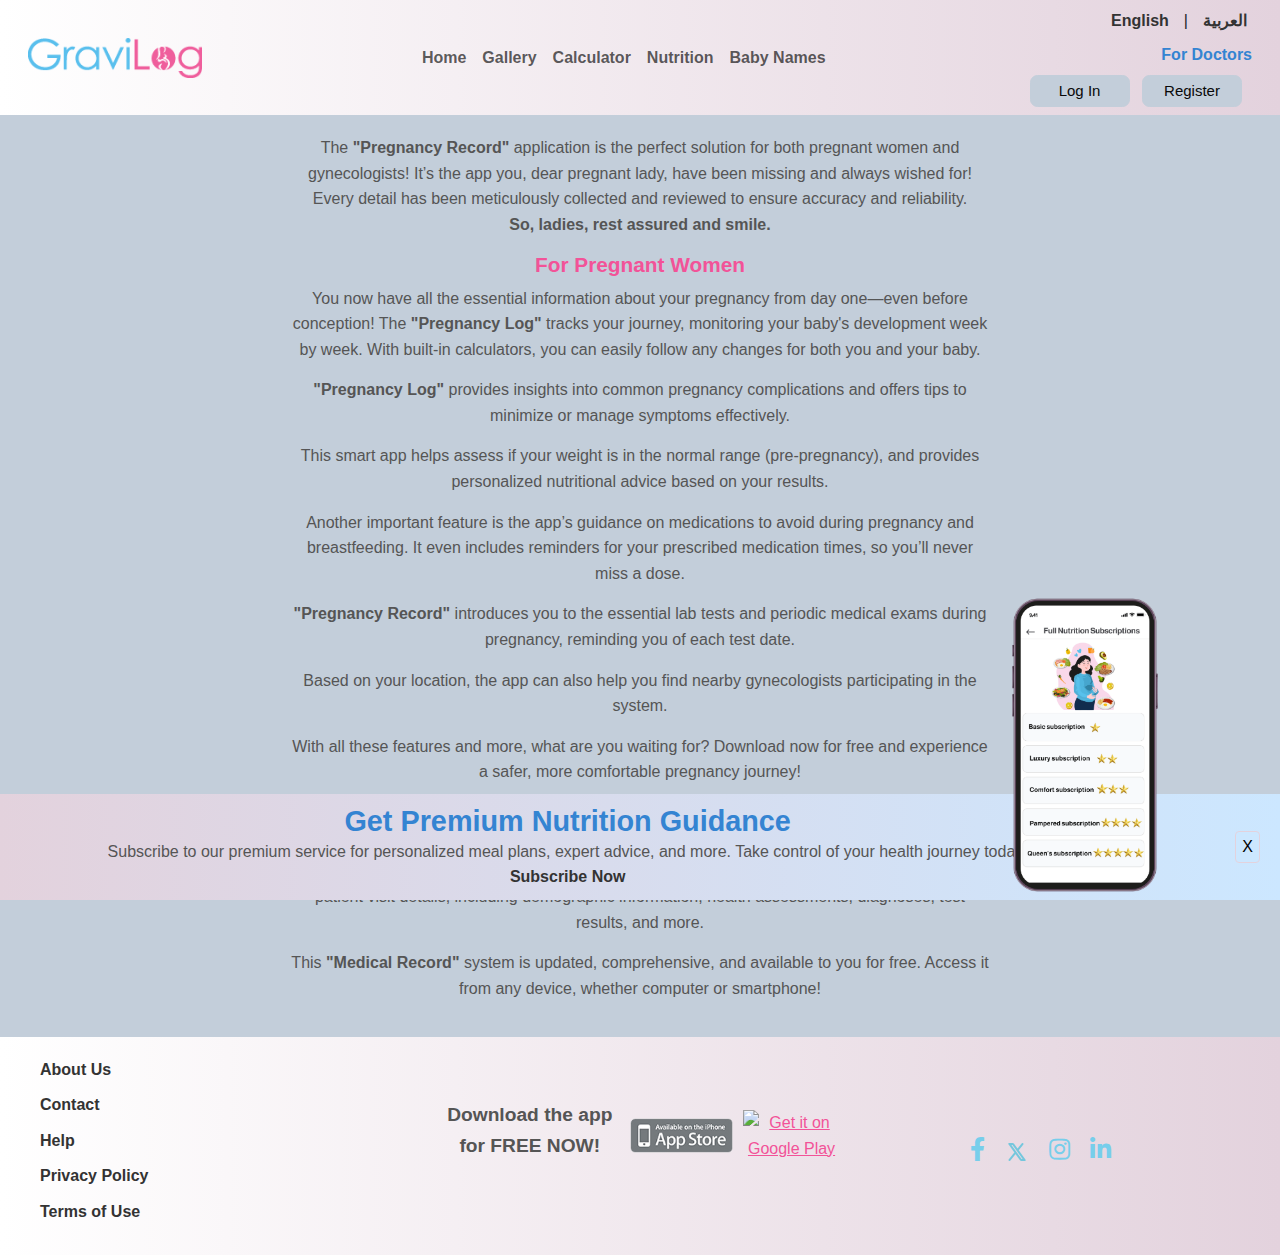
==== About-us.html @ 6304009d "created and linked pages to the navbar menu and footer, improved the style of the modal forms" ====
<!DOCTYPE html>
<html lang="en">

<head>
    <meta charset="UTF-8">
    <meta name="viewport" content="width=device-width, initial-scale=1.0">
    <title>Gravilog Website Revamp</title>
    <!-- Bootstrap CSS -->
    <link href="https://cdn.jsdelivr.net/npm/bootstrap@5.3.0/dist/css/bootstrap.min.css" rel="stylesheet">
    <link href="styles.css" rel="stylesheet">
    <!-- Google Fonts -->
    <link href="https://fonts.googleapis.com/css2?family=Roboto:wght@400;700&display=swap" rel="stylesheet">
    <link rel="stylesheet" href="https://cdnjs.cloudflare.com/ajax/libs/font-awesome/5.15.3/css/all.min.css">
</head>

<body>
    <nav class="navbar navbar-expand-lg navbar-light custom-navbar">
        <div class="container-fluid">
            <a class="navbar-brand" href="#">
                <img src="assets/logo.png" alt="Gravilog Logo">
            </a>
            <!-- Hamburger toggle button for mobile view -->
            <button class="navbar-toggler" type="button" data-bs-toggle="collapse" data-bs-target="#navbarContent"
                aria-controls="navbarContent" aria-expanded="false" aria-label="Toggle navigation">
                <span class="navbar-toggler-icon"></span>
            </button>

            <!-- Menu items -->
            <div class="collapse navbar-collapse" id="navbarContent">
                <ul class="navbar-nav mx-auto">
                    <li class="nav-item">
                        <a class="nav-link" href="index.html">Home</a>
                    </li>
                    <li class="nav-item">
                        <a class="nav-link" href="gallery.html">Gallery</a>
                    </li>
                    <li class="nav-item">
                        <a class="nav-link" href="calculator.html">Calculator</a>
                    </li>
                    <li class="nav-item">
                        <a class="nav-link" href="nutrition.html">Nutrition</a>
                    </li>
                    <li class="nav-item">
                        <a class="nav-link" href="baby-names.html">Baby Names</a>
                    </li>
                </ul>
            </div>

            <!-- Right side -->
            <div class="right-items d-flex flex-column align-items-end ms-auto">
                <div id="language-picker">
                    <ul class="nav">
                        <li><a href="/en/page/features">English</a></li>
                        <li class="separator">|</li>
                        <li><a href="/ar/page/features">العربية</a></li>
                    </ul>
                </div>
                <!-- Links and buttons -->
                <a href="#" class="nav-link for-doctors mt-2">For Doctors</a>
                <div class="auth-buttons mt-2">
                    <button class="custom-btn me-2">Log In</button>
                    <button class="custom-btn">Register</button>
                </div>
            </div>
        </div>
    </nav>
    </nav>

    <!-- Page Content -->
    <div id="about">
        <div class="content">
            <p>
                The <strong>"Pregnancy Record"</strong> application is the perfect solution for both pregnant women and
                gynecologists! It’s the app you, dear pregnant lady, have been missing and always wished for! Every
                detail has been meticulously collected and reviewed to ensure accuracy and reliability. <br>
                <strong>So, ladies, rest assured and smile.</strong>
            </p>

            <h3>For Pregnant Women</h3>
            <p>
                You now have all the essential information about your pregnancy from day one—even before conception! The
                <strong>"Pregnancy Log"</strong> tracks your journey, monitoring your baby's development week by week.
                With built-in calculators, you can easily follow any changes for both you and your baby.
            </p>

            <p>
                <strong>"Pregnancy Log"</strong> provides insights into common pregnancy complications and offers tips
                to minimize or manage symptoms effectively.
            </p>

            <p>
                This smart app helps assess if your weight is in the normal range (pre-pregnancy), and provides
                personalized nutritional advice based on your results.
            </p>

            <p>
                Another important feature is the app’s guidance on medications to avoid during pregnancy and
                breastfeeding. It even includes reminders for your prescribed medication times, so you’ll never miss a
                dose.
            </p>

            <p>
                <strong>"Pregnancy Record"</strong> introduces you to the essential lab tests and periodic medical exams
                during pregnancy, reminding you of each test date.
            </p>

            <p>
                Based on your location, the app can also help you find nearby gynecologists participating in the system.
            </p>

            <p>
                With all these features and more, what are you waiting for? Download now for free and experience a
                safer, more comfortable pregnancy journey!
            </p>

            <h3>For Gynecologists</h3>
            <p>
                You can now access patient records (pregnant women) anytime, anywhere with just a click. No more
                searching through paper files—now, you have an easy-to-use online system. You can archive patient visit
                details, including demographic information, health assessments, diagnoses, test results, and more.
            </p>

            <p>
                This <strong>"Medical Record"</strong> system is updated, comprehensive, and available to you for free.
                Access it from any device, whether computer or smartphone!
            </p>
        </div>
    </div>


    <!-- Premium Subscription -->
    <div class="ribbon" id="premium">
        <div class="ribbon-content">
            <h2>Get Premium Nutrition Guidance</h2>
            <p>Subscribe to our premium service for personalized meal plans, expert advice, and more. Take control of
                your health journey today!</p>
            <a href="#" class="subscribe-link">Subscribe Now</a>
        </div>
        <div class="subscription-img">
            <img src="assets/EN_Subscription.png" alt="Phone with Nutrition App">
        </div>
        <div>
            <button class="ribbon-btn">X</button>
        </div>
    </div>
    <footer>
        <div class="footer-container">
            <div class="footer-menu">
                <ul>
                    <li><a href="About-us.html">About Us</a></li>
                    <li><a href="Contact.html">Contact</a></li>
                    <li><a href="Help.html">Help</a></li>
                    <li><a href="Privacy-policy.html">Privacy Policy</a></li>
                    <li><a href="Terms-of-use.html">Terms of Use</a></li>
                </ul>
            </div>
            <div class="badge-container">
                <p>Download the app for FREE NOW!</p>
                <a href="//itunes.apple.com/us/app/gravilog-sjl-alhml/id917157002?ls=1&amp;mt=8" target="_blank">
                    <img src="assets/app-store.png" alt="App Store">
                </a>
                <a href="https://play.google.com/store/apps/details?id=com.gravilog.app&amp;hl=en&amp;utm_source=global_co&amp;utm_medium=prtnr&amp;utm_content=Mar2515&amp;utm_campaign=PartBadge&amp;pcampaignid=MKT-Other-global-all-co-prtnr-py-PartBadge-Mar2515-1"
                    target="_blank" aria-label="Get it on Google Play" class="badge-link">
                    <img src="https://play.google.com/intl/en_us/badges/images/generic/en-play-badge.png"
                        alt="Get it on Google Play" class="badge-img">
                </a>
            </div>
            <div class="social-media">
                <a href="https://facebook.com" target="_blank" class="social-icon" aria-label="Facebook">
                    <i class="fab fa-facebook-f"></i>
                </a>
                <a href="https://twitter.com" target="_blank" class="social-icon">
                    <img src="assets/twitterx.png" alt="Twitter">
                </a>
                <a href="https://instagram.com" target="_blank" class="social-icon" aria-label="Instagram">
                    <i class="fab fa-instagram"></i>
                </a>
                <a href="https://linkedin.com" target="_blank" class="social-icon" aria-label="LinkedIn">
                    <i class="fab fa-linkedin-in"></i>
                </a>
            </div>
        </div>
    </footer>
    <script src="https://ajax.googleapis.com/ajax/libs/jquery/3.6.0/jquery.min.js"></script>
    <script src="https://cdn.jsdelivr.net/npm/bootstrap@5.3.0/dist/js/bootstrap.bundle.min.js"></script>
    <script src="script.js"></script>
</body>

</html>
---- styles.css ----
html,
body {
  margin: 0;
  padding: 0;
  height: 100%;
  box-sizing: border-box;
}

body {
  font-family: Arial, sans-serif;
  line-height: 1.6;
  background-color: #c3ceda;
}

/* Header */
.custom-navbar {
  background: linear-gradient(to right, white, #e3d2dd) !important;
  display: flex;
  justify-content: space-between;
  align-items: center;
  width: 100%;
  box-sizing: border-box;
  overflow: hidden;
  padding: 0.5rem 1rem;
}

.navbar-brand img {
  max-height: 40px;
  transition: max-height 0.3s ease;
  height: auto;
  width: auto;
}

.navbar-nav {
  font-weight: bold;
  color: #333;
}

.navbar-nav a:hover {
  text-decoration: underline;
}

.right-items {
  display: flex;
  align-items: center;
}

.for-doctors {
  font-weight: bold;
  color: #3484d2;
  text-decoration: none;
  margin-left: 10px;
  cursor: pointer;
}

.for-doctors:hover {
  color: #ef5d9c;
}

#language-picker {
  display: flex;
  align-items: center;
  white-space: nowrap;
}

#language-picker ul {
  list-style: none;
  margin: 0;
  padding: 0;
  display: flex;
  align-items: center;
}

#language-picker li {
  margin: 0 5px;
}

#language-picker .separator {
  margin: 0 10px;
  font-weight: normal;
}

#language-picker a {
  text-decoration: none;
  font-weight: 700;
  color: #333;
  transition: color 0.3s ease;
}

#language-picker a:hover {
  color: #007bff;
}

.custom-btn {
  color: #090909;
  font-size: 15px;
  border-radius: 0.5em;
  background: #c3ceda;
  border: 1px solid #c3ceda;
  text-align: center;
  cursor: pointer;
  padding: 3px 5px;
  width: 100px;
  margin-right: 10px;
}

.custom-btn:hover {
  background-color: #f379ae;
  border: 1px solid #f379ae;
  color: white;
}

@media (max-width: 992px) {
  .navbar {
    flex-direction: column;
  }

  .navbar-brand {
    width: 100%;
    display: flex;
    justify-content: space-between;
  }

  .navbar-brand img.logo {
    max-height: 40px;
  }

  .navbar-toggler {
    margin-bottom: 10px;
  }

  .navbar-collapse {
    width: 100%;
    box-sizing: border-box;
  }

  .right-items {
    position: absolute;
    top: 0;
    right: 0;
    padding-right: 1rem;
    display: flex;
    flex-direction: row;
    align-items: center;
    z-index: 1000;
  }

  .right-items a,
  .right-items button {
    margin: 0 5px;
  }
}

@media (max-width: 768px) {
  .navbar {
    flex-direction: column;
    align-items: flex-start;
  }

  .navbar-toggler {
    display: block;
    flex-direction: column;
  }

  .navbar-brand {
    margin-top: 10px;
    width: 100%;
    text-align: left;
  }

  .navbar-brand img.logo {
    max-height: 40px;
  }

  .right-items {
    display: flex;
    flex-direction: column;
  }

  .right-items a,
  .right-items button {
    margin-bottom: 10px;
    margin-right: 0;
    margin-left: auto;
  }

  .language-picker,
  .for .for-doctors {
    margin-bottom: 10px;
    text-align: center;
  }
}

.container {
  max-width: 800px;
  margin: 0 auto;
  background-color: #fff;
  padding: 20px;
  border-radius: 8px;
  box-shadow: 0 4px 8px rgba(0, 0, 0, 0.1);
}

/* Carusel */
.carousel-item {
  text-align: center;
  background-image: url("assets/car-background.png");
}

.carusel,
.carousel-inner {
  margin: 0;
  padding: 0;
  height: 500px;
  background-size: cover;
  background-position: center;
}

.car-card {
  display: flex;
  flex-direction: column;
  align-items: center;
  justify-content: center;
  width: 100%;
  max-width: 800px;
  overflow: hidden;
  margin: auto;
  height: 500px;
}

.car-card-content {
  color: #000;
  font-size: 1.2rem;
  font-weight: bold;
  text-align: center;
}

.car-card-title {
  color: #f25398;
  font-size: 1.5rem;
  font-weight: bold;
}

.car-card-img {
  display: block;
  height: auto;
  object-fit: cover;
  max-height: 300px;
  margin-bottom: 10px;
}

@media (max-width: 768px) {
  .car-card {
    max-width: 100%;
  }

  .car-card-img {
    max-height: 200px;
  }
}

/* Heading Section */
.heading-section {
  text-align: center;
  padding: 10px 10px 10px;
  background-color: #cfe2f3;
  padding: 20px;
}

.heading-section h1 {
  font-size: 2.6rem;
  font-family: "Segoe UI", Tahoma, Geneva, Verdana, sans-serif;
  font-weight: bold;
  margin: 0;
  padding: 20px;
  font-size: 2.1rem;
  color: #f25398;
  margin-bottom: 5px;
}

.heading-section h2 {
  font-size: 2rem;
  font-weight: bold;
  margin: 10px 0 20px;
  color: #3484d2;
}

h4 {
  font-size: 1.7rem;
  font-weight: bold;
  margin: 10px 0 20px;
  color: #3484d2;
}

/* Page Content Styling */
#page {
  padding: 40px 20px;
}

.page-content ul {
  display: flex;
  justify-content: space-around;
  flex-wrap: wrap;
  gap: 20px;
  margin-top: 30px;
}

.page-content ul li {
  background-color: #fff;
  padding: 15px;
  border-radius: 10px;
  text-align: center;
  flex: 1 1 calc(25% - 40px);
  box-shadow: 0 4px 10px rgba(0, 0, 0, 0.5);
}

.page-content ul li img {
  max-height: 100px;
  margin-bottom: 15px;
  transition: transform 0.3s ease;
}

.page-content ul li img:hover {
  transform: scale(1.1);
}

.page-content ul li strong {
  display: block;
  margin-top: 10px;
  font-size: 1.1rem;
  color: #333;
}

h3 {
  color: #f25398;
  font-size: 1.3rem;
  font-weight: bold;
  text-align: center;
}

.benefits {
  font-size: 1rem;
  margin-bottom: 20px;
  text-align: center;
}

@media (max-width: 768px) {
  .card {
    width: 100%;
    max-width: 500px;
  }

  .media-card {
    flex: 1 1 calc(50% - 20px);
  }

  footer p {
    font-size: 0.6rem;
  }
}

@media (max-width: 480px) {
  .media-card {
    flex: 1 1 100%;
  }

  footer p {
    font-size: 0.6rem;
  }
}

/* Media Cards */
.media {
  display: flex;
  flex-direction: column;
  align-items: center;
  text-align: center;
}

.media-container {
  display: flex;
  flex-wrap: wrap;
  justify-content: center;
  gap: 60px;
  margin-bottom: 15px;
  padding: 25px;
}

.media-card a {
  background-color: #b4cac3;
  flex: 1 1 400px;
  border: 2px solid #e3d2dd;
  padding: 20px;
  text-align: left;
  max-width: 600px;
  border-radius: 10px;
  box-sizing: border-box;
  height: 100%;
  display: flex;
  flex-direction: row;
  align-items: center;
  gap: 20px;
  text-decoration: none;
}

.media-card a img {
  border-radius: 10px;
  max-width: 15%;
  height: auto;
  transition: transform 0.3s ease;
  cursor: pointer;
}

.media-card a p {
  margin: 0;
  font-size: 1rem;
  font-weight: bold;
  color: #333;
  flex: 1;
}

.media-card a:hover p {
  color: #f25398;
}

.media-card h2 {
  margin: 0;
  font-size: 1.25rem;
  font-weight: bold;
  color: #333;
}

.media-card .text-content {
  display: flex;
  flex-direction: column;
  justify-content: center;
}

/* Custom styling for modals */
.modal-content {
  border-radius: 10px;
  padding: 0px;
  align-items: center;
  display: block !important;
}

.modal-header {
  background-color: #f7f7f7;
  border-bottom: 1px solid #ddd;
}

.modal-title {
  font-size: 15px;
  font-weight: bold;
  color: #333;
}

.modal-dialog {
  max-width: 300px;
  margin: 1.75rem auto;
}

.modal-body {
  padding: 1rem 1.5rem;
  background-color: #e3d2dd;
}

.modal-body form {
  flex-wrap: wrap;
  gap: 15px;
  align-items: center;
}

.form-group {
  flex-basis: 100%;
}

@media (min-width: 768px) {
  .form-group.one-half {
    flex-basis: 48%;
  }
}

.inline-input label {
  font-weight: 500;
  font-size: 14px;
  margin-bottom: 5px;
}

.form-control,
.form-select {
  padding: 8px;
  font-size: 1rem;
  font-weight: 400;
  border-radius: 5px;
  border: 1px solid #ddd;
  margin-top: 10px;
  align-items: center;
}

@media (min-width: 576px) {
  .modal-dialog {
    max-width: 700px;
  }
}

.btn {
  background-color: #f379ae;
  font-family: Arial, sans-serif;
  border: none;
  border-radius: 5px;
  cursor: pointer;
  padding: 10px 20px;
  transition: background-color 0.3s ease;
}

.btn-custom:hover {
  background-color: whitesmoke;
}

.btn-custom {
  background-color: #f379ae;
  color: #333;
}

a {
  color: #f25398;
  text-decoration: underline;
}

.form-check-input {
  border: var(--bs-border-width) solid whitesmoke;
}


.form-check-input:checked {
  background-color: #f25398;
  border-color: #f25398;
}

/* Style the modal content specifically for the doctor registration */
#doctorRegistrationModal .modal-content {
  border-radius: 10px;
  padding: 0;
  background-color: #f7f7f7;
}

/* Style the modal header */
#doctorRegistrationModal .modal-header {
  background-color: #f7f7f7;
  border-bottom: 1px solid #ddd;
}

/* Ensure the modal title is styled */
#doctorRegistrationModal .modal-title {
  font-size: 15px;
  font-weight: bold;
  color: #333;
}

/* Style the modal dialog (outer container of the modal) */
#doctorRegistrationModal .modal-dialog {
  max-width: 600px;
  margin: 1.75rem auto;
}

/* Form elements inside the modal */
#doctorRegistrationModal .form-control {
  padding: 8px;
  border-radius: 5px;
  border: 1px solid #ddd;
  margin-top: 10px;
}

.registration-card {
  max-width: 600px;
  margin: 1.75rem auto;
}
/* Doctor's reitration btn */
.btn-reg {
  background-color: #3484d2;
  color: #ddd;
  padding: 10px 20px;
  font-size: 16px;
  border: none;
  border-radius: 5px;
  cursor: pointer;
}

.btn-reg:hover {
  background-color: #3484d2;
  background-color: #f379ae;
  color: #555;
}


/* Cards */
.card-container,
.section-container {
  display: flex;
  flex-wrap: wrap;
  justify-content: center;
  gap: 20px;
  padding: 25px;
}

.card {
  border-radius: 10px;
  border: 2px solid #e3d2dd;
  background-color: #c3ceda;

  width: 100%;
  max-width: 520px;
  overflow: hidden;
  transition: box-shadow 0.3s ease-in-out;
  position: relative;
}

.card img {
  display: block;
  border-radius: 5px;
  width: 100%;
  height: auto;
  object-fit: contain;
  height: 250px;
}

.card-content {
  padding: 20px;
  display: flex;
  flex-direction: column;
  justify-content: space-between;
  color: #000;
}

/* Ribbon */
.ribbon {
  position: fixed;
  bottom: 0;
  left: 0;
  right: 0;
  background: linear-gradient(to right, #e3d2dd, #cce7ff);
  color: #333;
  display: flex;
  align-items: center;
  padding: 10px 20px;
  z-index: 1000;
  overflow: visible;
}

.ribbon-content {
  text-align: center;
  flex: 1;
  padding-right: 120px;
}

h2 {
  color: #3484d2;
  font-size: 1.8rem;
  font-weight: bold;
}

.ribbon-content h2,
.ribbon-content p {
  margin: 0;
}

.subscribe-link {
  display: inline-block;
  color: #333;
  font-weight: bold;
  text-decoration: none;
}

.subscribe-link:hover {
  color: #f25398;
}

.subscription-img {
  position: absolute;
  right: 20px;
  bottom: -20px;
  z-index: 1000;
}

.subscription-img img {
  height: 350px;
  width: auto;
  border: 0;
  display: block;
}

.ribbon-btn {
  border: 1px solid #e3d2dd;
  background-color: #cce7ff;
  color: black;
  padding: 2px 6px;
  cursor: pointer;
  border-radius: 4px;
  position: relative;
  z-index: 1010;
}

.ribbon-btn:hover {
  background-color: #e3d2dd;
  color: #333;
}

@media screen and (max-width: 1024px) {
  .subscription-img img {
    height: 250px;
    right: 10px;
  }

  .ribbon-content {
    padding-right: 160px;
  }
}

@media screen and (max-width: 768px) {
  .ribbon {
    display: none;
  }
}

/* Footer */
footer {
  background: linear-gradient(to right, white, #e3d2dd);
  color: #333;
  padding: 20px;
}

.footer-container {
  display: flex;
  justify-content: space-between;
  max-width: 1200px;
  margin: 0 auto;
  flex-wrap: wrap;
}

.footer-menu {
  text-align: left;
  flex: 1;
}

.footer-menu ul {
  list-style: none;
  padding: 0;
  margin: 0;
}

.footer-menu li {
  margin-bottom: 10px;
  font-weight: bold;
}

.footer-menu a {
  color: #333;
  text-decoration: none;
  font-size: 1rem;
}

.footer-menu a:hover {
  text-decoration: underline;
}

/* Badge Styling */
.badge-container {
  display: flex;
  gap: 10px;
  align-items: center;
  justify-content: center;
  margin-bottom: 20px;
  flex: 1;
  text-align: center;
}

.badge-container a img {
  height: 35px;
  width: auto;
  vertical-align: middle;
  transition: transform 0.3s ease;
}

.badge-img:hover {
  transform: scale(1.05);
}

.badge-link:last-of-type .badge-img {
  height: 50px;
}

footer p {
  margin-bottom: 10px;
  font-size: 1.2rem;
  font-weight: bold;
}

/* Social Media Section */
.social-media {
  display: flex;
  justify-content: center;
  align-items: center;
  margin-top: 10px;
  flex: 1;
}

.social-media .social-icon {
  margin: 0 10px;
  color: rgb(119, 206, 235);
  font-size: 1.5em;
  text-decoration: none;
}

/* About Us */
#about {
  display: flex;
  align-items: center;
  justify-content: center;
  min-height: 100vh;
  padding: 20px;
  text-align: center;
}

.content {
  max-width: 700px;
}

.content p {
  line-height: 1.6;
  margin-bottom: 15px;
}

/* Baby names */

#baby-names-page {
  max-width: 800px;
  margin: auto;
  padding: 50px;
  text-align: center;
}

p {
  font-size: 1rem;
  color: #555;
  margin-bottom: 30px;
}

.alphabet-nav {
  margin: 20px 0;
}

.alphabet-nav button {
  font-size: 1rem;
  color: #555;
  background: none;
  border: none;
  cursor: pointer;
  padding: 5px;
  margin: 2px;
  transition: color 0.3s;
}

/* Baby Names category */
.names-section h2 {
  color: #3484d2;
  font-size: 1.5rem;
  margin-top: 30px;
  margin-bottom: 15px;
}

.name-category {
  margin-top: 20px;
}

/* Baby Names list */
.name-list {
  display: flex;
  flex-wrap: wrap;
  justify-content: center;
  gap: 15px;
}

/* Baby Names card */
.name-card {
  background-color: #b4cac3;
  border-radius: 10px;
  padding: 15px;
  max-width: 150px;
  text-align: left;
  border: 2px solid #e3d2dd
}

.name-card h4 {
  font-size: 1.1rem;
  color: rgb(58, 99, 58);
  margin-bottom: 5px;
}

.name-card p {
  font-size: 0.9rem;
  color: #666;
  margin: 5px 0;
}

/* Gallery */
#gallery-page {
  padding: 20px;
  background-color: #c3ceda;
}

#gallery-page h2 {
  text-align: center;
  color: #f25398;
  margin-top: 20px;
  font-size: 1.8rem;
}

/* Gallery Container */
.gallery-container {
  display: flex;
  flex-wrap: wrap;
  justify-content: center;
  gap: 20px;
  margin-top: 10px;
}

/* Card Styling */
.card-baby {
  background-color: #c3ceda;
  border-radius: 10px;
  overflow: hidden;
  max-width: 500px;
  transition: transform 0.3s ease;
  border: 2px solid #e3d2dd;
}

.card-baby:hover {
  transform: scale(1.05);
}

/* Video Styling */
.card-baby video {
  width: 100%;
  height: auto;
  display: block;
  border-radius: 10px;
}

/* Image Styling */
.card-baby img {
  width: 100%;
  height: auto;
  display: block;
  border-radius: 10px;
}

/* Caption Styling */
.card-caption {
  padding: 10px;
  text-align: center;
}

.card-caption h4 {
  font-size: 1rem;
  color: #3484d2;
  margin-bottom: 5px;
}

.card-caption p {
  font-size: 0.9rem;
  color: #666;
  margin: 0;
}

/* Responsive Adjustments */
@media (max-width: 768px) {
  .card {
    width: 45%;
  }
}

@media (max-width: 576px) {
  .card {
    width: 100%;
  }
}

/* Calculator */
#calculator-page {
  max-width: 800px;
  margin: auto;
  padding: 20px;
  text-align: center;
  background-color: #c3ceda;
}

h1 {
  font-size: 2rem;
  color: #333;
  margin-bottom: 10px;
}

p {
  font-size: 1rem;
  color: #555;
  margin-bottom: 30px;
}

/* Calculator Card Styling */
.calculator-card {
  background-color: #b4cac3;
  padding: 20px;
  margin-bottom: 20px;
  border-radius: 8px;
  border-radius: 10px;
  border: 2px solid #e3d2dd;
}

.calculator-card h2 {
  color: #f25398;
  margin-bottom: 15px;
}

label {
  display: block;
  margin-top: 10px;
  color: #555;
}

input {
  width: calc(100% - 20px);
  padding: 8px;
  margin-top: 5px;
  border: 1px solid #ddd;
  border-radius: 4px;
}

.calc {
  margin-top: 15px;
  padding: 10px 15px;
  color: #555;
  background-color: #c3ceda;
  border: 1px solid #c3ceda;
  border: none;
  border-radius: 5px;
  cursor: pointer;
}

.calc:hover {
  background-color: #f379ae;
  border: 1px solid #f379ae;
  color: white;
}

/* Result Styling */
#pregnancy-results,
#ovulation-results,
#bmi-results {
  margin-top: 15px;
  font-size: 0.9rem;
  color: #333;
}
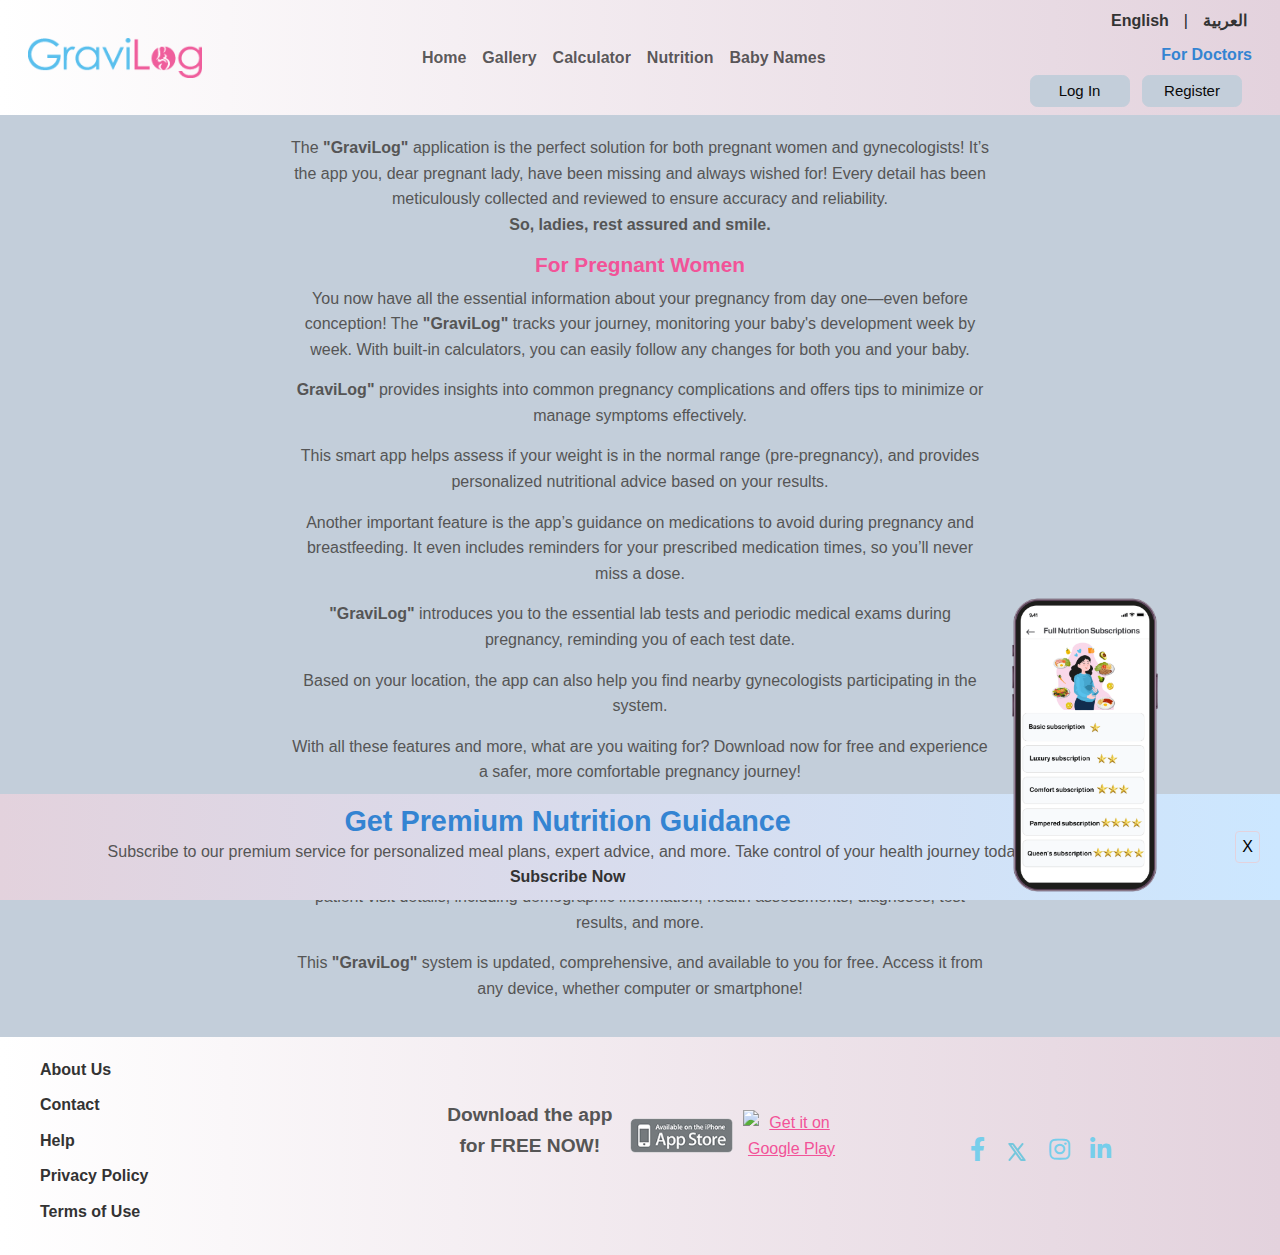
==== commit 5807321e: "revised about us text" ====
--- a/About-us.html
+++ b/About-us.html
@@ -70,7 +70,7 @@
     <div id="about">
         <div class="content">
             <p>
-                The <strong>"Pregnancy Record"</strong> application is the perfect solution for both pregnant women and
+                The <strong>"GraviLog"</strong> application is the perfect solution for both pregnant women and
                 gynecologists! It’s the app you, dear pregnant lady, have been missing and always wished for! Every
                 detail has been meticulously collected and reviewed to ensure accuracy and reliability. <br>
                 <strong>So, ladies, rest assured and smile.</strong>
@@ -79,12 +79,12 @@
             <h3>For Pregnant Women</h3>
             <p>
                 You now have all the essential information about your pregnancy from day one—even before conception! The
-                <strong>"Pregnancy Log"</strong> tracks your journey, monitoring your baby's development week by week.
+                <strong>"GraviLog"</strong> tracks your journey, monitoring your baby's development week by week.
                 With built-in calculators, you can easily follow any changes for both you and your baby.
             </p>
 
             <p>
-                <strong>"Pregnancy Log"</strong> provides insights into common pregnancy complications and offers tips
+                <strong>GraviLog"</strong> provides insights into common pregnancy complications and offers tips
                 to minimize or manage symptoms effectively.
             </p>
 
@@ -100,7 +100,7 @@
             </p>
 
             <p>
-                <strong>"Pregnancy Record"</strong> introduces you to the essential lab tests and periodic medical exams
+                <strong>"GraviLog"</strong> introduces you to the essential lab tests and periodic medical exams
                 during pregnancy, reminding you of each test date.
             </p>
 
@@ -121,7 +121,7 @@
             </p>
 
             <p>
-                This <strong>"Medical Record"</strong> system is updated, comprehensive, and available to you for free.
+                This <strong>"GraviLog"</strong> system is updated, comprehensive, and available to you for free.
                 Access it from any device, whether computer or smartphone!
             </p>
         </div>
